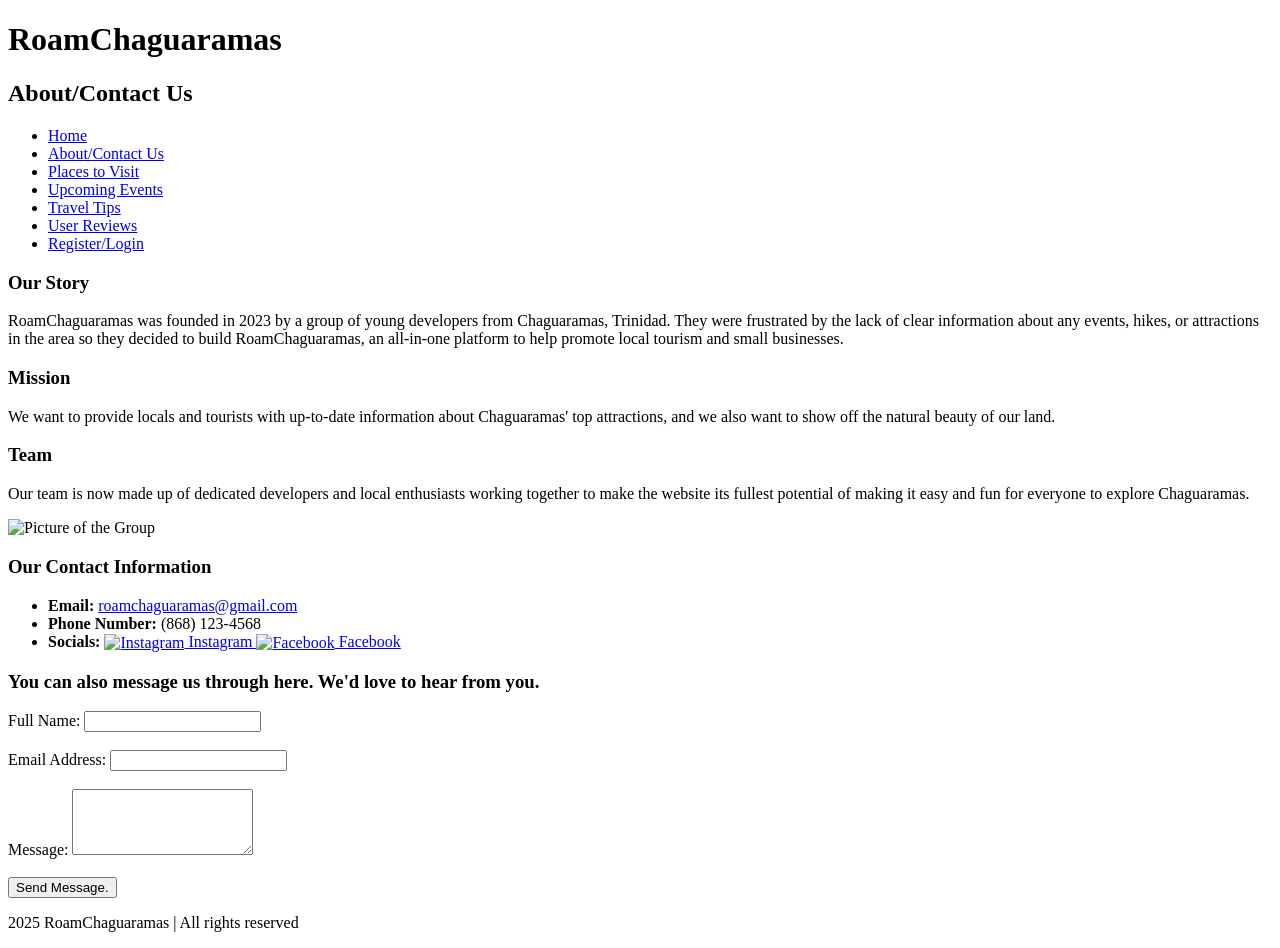
==== aboutcontact.html @ 031af69f "Add files via upload" ====
<!DOCTYPE html>  <!--Declares this is a html5 document -->
<html lang="en-GB">  <!-- Sets the language to general british language -->
<head>
     <meta charset="utf-8">  <!-- character set to utf-8 which has almost all the characters and symbols -->
	 <title> RoamChaguaramas Contact Us </title>   <!-- Sets page title in browser tab -->
	 <link rel="stylesheet" href="../css/style.css">  <!-- Links my external css sheet to style the page-->
</head>
<body>
    <header>  <!-- Top of the page with main headings and navigation menu -->
	      <h1>RoamChaguaramas</h1>   <!-- Website name -->
	      <h2>About/Contact Us</h2>  <!-- Page title -->	  
		  <nav>  <!-- Navigation bar -->
		    <ul>
			   <!--Unordered list of links to the various pages -->
			   <li><a href="../index.html">Home</a></li>
			   <li><a href="aboutcontact.html">About/Contact Us</a></li>
			   <li><a href="places.html">Places to Visit</a></li>
			   <li><a href="events.html">Upcoming Events</a></li>
			   <li><a href="tips.html">Travel Tips</a></li>
			   <li><a href="reviews.html">User Reviews</a></li>
			   <li><a href="registerlogin.html">Register/Login</a></li>
			</ul>
		  </nav>
	</header>
	
	<main>  <!-- Main page content -->
	<section> 
	    <h3>Our Story</h3>  <!-- Section on how the website started -->
		<p>RoamChaguaramas was founded in 2023 by a group of young developers from Chaguaramas, Trinidad.
		 They were frustrated by the lack of clear information about any events, hikes, or
		 attractions in the area so they decided to build RoamChaguaramas, an all-in-one platform 
		 to help promote local tourism and small businesses.</p>
		<h3>Mission</h3>  <!-- Website goals -->
		<p>We want to provide locals and tourists with up-to-date information about Chaguaramas' top attractions,
		 and we also want to show off the natural beauty of our land.</p>
		<h3>Team</h3>  <!--Information about the persons behind the site -->
		<p>Our team is now made up of dedicated developers and local enthusiasts working together to make the website
		 its fullest potential of making it easy and fun for everyone to explore Chaguaramas. </p>
		 <img src="../images/group.jpg" alt="Picture of the Group" width="700" height="400"> <!-- Source: <a href="https://www.freepik.com/free-photo/group-afro-americans-working-together_2522693.htm">Image by senivpetro on Freepik</a> -->
	</section>
	<section class="contact">
	    <h3>Our Contact Information</h3> <!-- Contact info -->
		<ul>
		  <li> <strong>Email:</strong> <a href="mailto:roamchaguaramas@gmail.com"> roamchaguaramas@gmail.com </a></li>
		  <li> <strong>Phone Number: </strong> (868) 123-4568 </li>
		  <li> <strong>Socials: </strong>
		               <a href="https://www.instagram.com" target="_blank"> 
					   <img src="../images/instagram.png" alt="Instagram" width="24" style="vertical-align: middle;">
					   Instagram
					   </a> <!--Source: https://www.flaticon.com/free-icon/instagram_2111463?term=instagram&page=1&position=4&origin=search&related_id=2111463 -->
             		   <a href="https://www.facebook.com" target="_blank"> 
					   <img src="../images/facebook.png" alt="Facebook" width="24" style="vertical-align: middle;">
					   Facebook 
					   </a> <!-- Source: https://www.flaticon.com/free-icon/facebook_733547?term=facebook&page=1&position=3&origin=search&related_id=733547 -->
		  </li>
		</ul>
	</section>
	<section>
	      <h3> You can also message us through here. We'd love to hear from you. </h3>
		  <!-- Contact form begins here -->
		  <form action="#" method="get">  <!-- Form submission is just a placeholder -->
		     <label for="name"> Full Name: </label>
			 <input type="text" id="name" name="name" required>  <!-- Text input for name -->
			 <br><br>
			 <label for="email"> Email Address: </label>
			 <input type="email" id="email" name="email" required>  <!-- Email input -->
			 <br><br>
			 <label for="message"> Message: </label>
			 <textarea id="message" name="message" rows="4" required></textarea>  <!-- Textarea for messages -->
			 <br><br>
			 <button type="submit"> Send Message. </button> &nbsp;&nbsp; <!--Submit button -->
		  </form>
	</section>
	</main>
	
	<footer>  <!--Bottom of every page -->
	   <p> 2025 RoamChaguaramas | All rights reserved </p> 
	</footer>
</body>
</html>
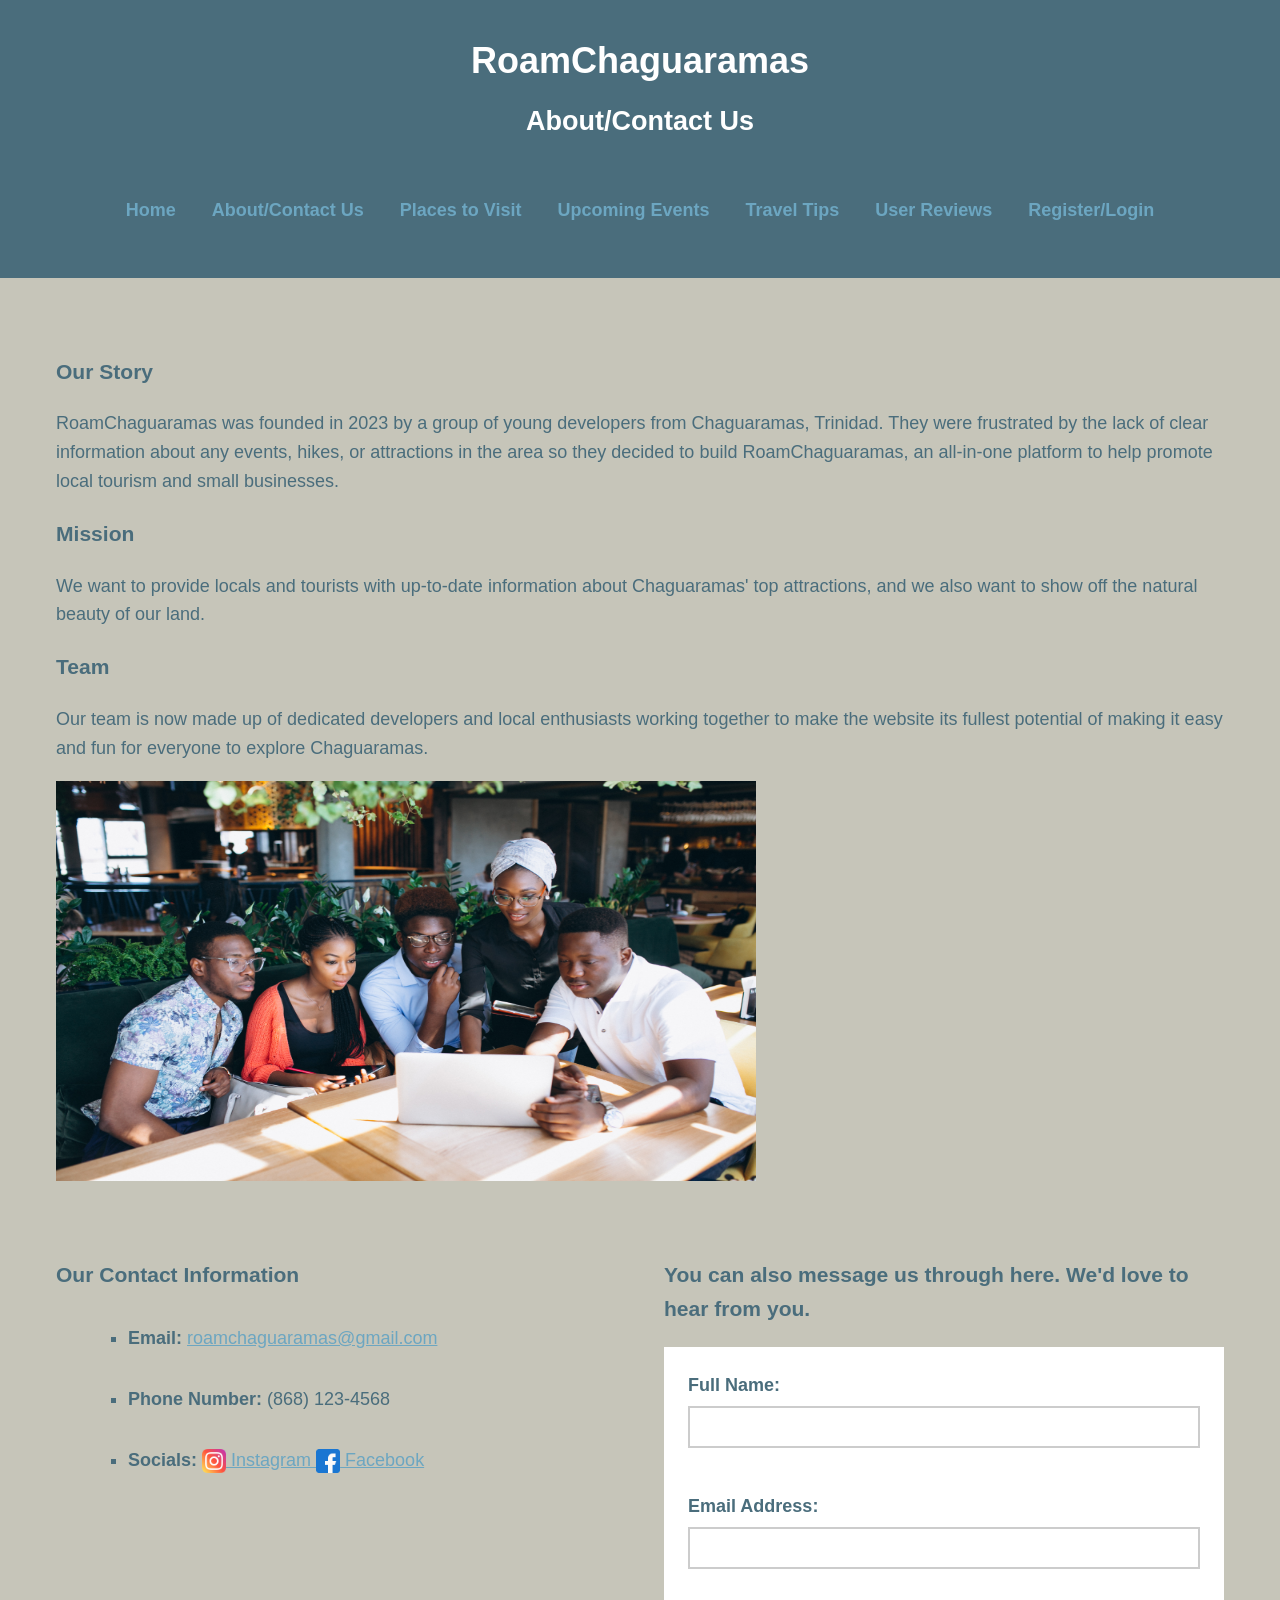
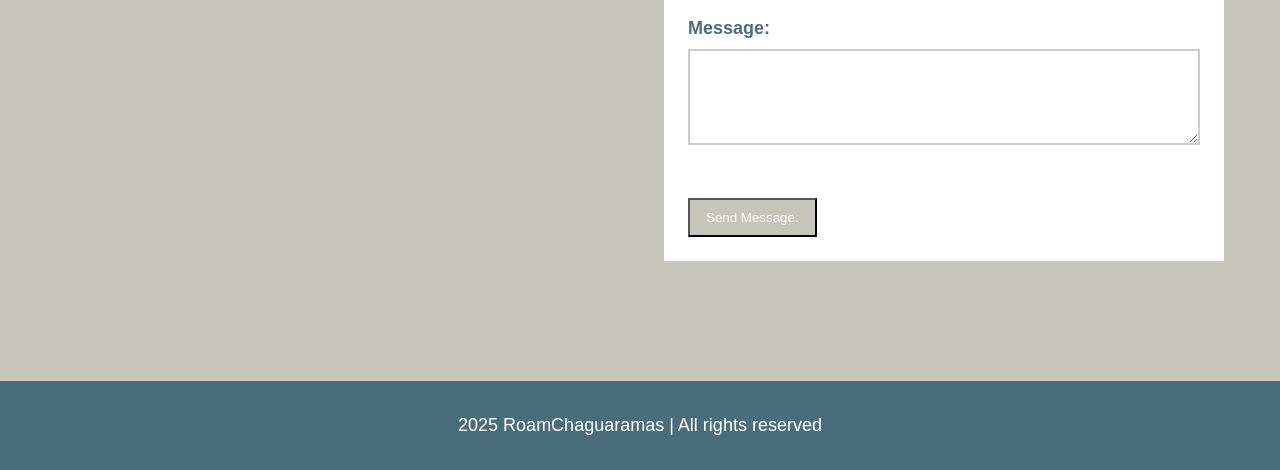
==== commit 45899fda: "Update aboutcontact.html" ====
--- a/aboutcontact.html
+++ b/aboutcontact.html
@@ -3,7 +3,7 @@
 <head>
      <meta charset="utf-8">  <!-- character set to utf-8 which has almost all the characters and symbols -->
 	 <title> RoamChaguaramas Contact Us </title>   <!-- Sets page title in browser tab -->
-	 <link rel="stylesheet" href="../css/style.css">  <!-- Links my external css sheet to style the page-->
+	 <link rel="stylesheet" href="style.css">  <!-- Links my external css sheet to style the page-->
 </head>
 <body>
     <header>  <!-- Top of the page with main headings and navigation menu -->
@@ -12,7 +12,7 @@
 		  <nav>  <!-- Navigation bar -->
 		    <ul>
 			   <!--Unordered list of links to the various pages -->
-			   <li><a href="../index.html">Home</a></li>
+			   <li><a href="index.html">Home</a></li>
 			   <li><a href="aboutcontact.html">About/Contact Us</a></li>
 			   <li><a href="places.html">Places to Visit</a></li>
 			   <li><a href="events.html">Upcoming Events</a></li>
@@ -36,7 +36,7 @@
 		<h3>Team</h3>  <!--Information about the persons behind the site -->
 		<p>Our team is now made up of dedicated developers and local enthusiasts working together to make the website
 		 its fullest potential of making it easy and fun for everyone to explore Chaguaramas. </p>
-		 <img src="../images/group.jpg" alt="Picture of the Group" width="700" height="400"> <!-- Source: <a href="https://www.freepik.com/free-photo/group-afro-americans-working-together_2522693.htm">Image by senivpetro on Freepik</a> -->
+		 <img src="group.jpg" alt="Picture of the Group" width="700" height="400"> <!-- Source: <a href="https://www.freepik.com/free-photo/group-afro-americans-working-together_2522693.htm">Image by senivpetro on Freepik</a> -->
 	</section>
 	<section class="contact">
 	    <h3>Our Contact Information</h3> <!-- Contact info -->
@@ -45,11 +45,11 @@
 		  <li> <strong>Phone Number: </strong> (868) 123-4568 </li>
 		  <li> <strong>Socials: </strong>
 		               <a href="https://www.instagram.com" target="_blank"> 
-					   <img src="../images/instagram.png" alt="Instagram" width="24" style="vertical-align: middle;">
+					   <img src="instagram.png" alt="Instagram" width="24" style="vertical-align: middle;">
 					   Instagram
 					   </a> <!--Source: https://www.flaticon.com/free-icon/instagram_2111463?term=instagram&page=1&position=4&origin=search&related_id=2111463 -->
              		   <a href="https://www.facebook.com" target="_blank"> 
-					   <img src="../images/facebook.png" alt="Facebook" width="24" style="vertical-align: middle;">
+					   <img src="facebook.png" alt="Facebook" width="24" style="vertical-align: middle;">
 					   Facebook 
 					   </a> <!-- Source: https://www.flaticon.com/free-icon/facebook_733547?term=facebook&page=1&position=3&origin=search&related_id=733547 -->
 		  </li>
@@ -77,4 +77,4 @@
 	   <p> 2025 RoamChaguaramas | All rights reserved </p> 
 	</footer>
 </body>
-</html>+</html>
--- a/style.css
+++ b/style.css
@@ -0,0 +1,283 @@
+*{
+	box-sizing: border-box;  /*Source: W3schools: https://www.w3schools.com/css/css3_box-sizing.asp */
+}
+body{
+	margin: 0; /* Removes default spacing around body content (W3schools: https://www.w3schools.com/css/css_margin.asp) */
+	font-family: Open Sans, sans-serif; /*Sets clean readable font */
+	background-color: #C6C5B9;  /*Applies a beige background (Coolors: https://coolors.co/ ) */
+	color: #4A6D7C; /*Default font colour body text- a blue gray colour */
+	font-size: 18px; /*Makes all text to be size 18 text*/
+}
+/*Link- applies a light blue colour to the link text and when you hover over it,it turns white*/
+a{
+	color: #6CA6C1;  /*(Coolors: https://coolors.co/ ) */
+}
+a:hover{
+	color:white;
+	text-decoration: none;  /* Removes underline 
+	                    (W3schools: https://www.w3schools.com/css/css_text_decoration.asp) */
+}
+header{
+	font-family: Verdana,sans-serif; /* Big readable heading */
+	color: white; /*Colour text*/
+	text-align: center; /*Centers the text in header */
+	padding: 16px; /*spacing*/
+	background-color: #4A6D7C; /*Blue gray header */
+}
+
+nav{
+	text-align:center; /*centers text*/
+	padding: 1em; /*spacing*/
+	font-family: Verdana,sans-serif; /*text font*/
+	font-size: 18px; /*text size*/
+	background-color: #4A6D7C; /*background colour of menu*/
+}
+nav ul{ /*Source: W3schools: https://www.w3schools.com/css/css_navbar.asp */
+	display: flex; /* display and justify-content align the flex items at the center of the container 
+	              (W3schools: https://www.w3schools.com/cssref/css3_pr_justify-content.php*/
+	justify-content: center;
+	list-style-type: none; /*Removes the default disc format */
+	padding: 0; /*padding to 0 removes the browser default setting */
+}
+nav ul li a{
+	padding: 0.25em 1em; /*Adds padding around each link (miss document)*/
+	text-decoration:none; /*no underlining*/
+	display: inline-block; /*Used to display them horizontally 
+	                      (W3schools: https://www.w3schools.com/css/css_inline-block.asp*/
+	font-weight: bold; /*Styles the link text bold */
+	text-align: center; /*centers menu text*/
+}
+nav ul li a:hover,nav ul li a:focus{
+	background-color: white;
+	color: black;
+	font-weight:bold;
+}
+.hero-slider{
+	position: relative; /* The element is positioned relative to its normal position
+	                   (https://www.w3schools.com/css/css_positioning.asp) */
+	height: 400px;  /*Sets a fixed height for hero slider */
+	width: 100%;   /*Sets the hero slider width to take up the full width of its container */
+	overflow: hidden; /*Clips any of the picture if too big to fit into the area 
+	                  (https://www.w3schools.com/css/css_overflow.asp) */
+	margin: 0 auto; /* Center the slider horizontally and sets top and bottom margins to 0
+               	   (https://www.w3schools.com/css/css_margin.asp) */		   
+}
+.slide{
+	position: absolute; /*Sets inside the hero slider */
+	width: 100%; /*Full width */
+	height: 100%; /*Full height */
+	opacity: 0; /*Sets transparency level to 0 since default is 1 */
+	left: 0; /*Aligns all slides to the left */
+	margin: 0; /*margin and padding to 0 remove the browser default settings */
+	padding: 0;
+	animation: fade 12s infinite ease-in-out;  /*Runs fade animation 
+	                                      (https://www.w3schools.com/css/css3_animations.asp)*/
+}
+.slide:nth-child(1){
+	animation-delay: 0s; /*First slide starts immediately 
+	                    (https://www.w3schools.com/css/css_pseudo_classes.asp)*/
+}
+.slide:nth-child(2){
+	animation-delay: 4s; /*Second slide starts after 4 seconds */
+}
+.slide:nth-child(3){
+	animation-delay: 8s; /*Third slide starts after 8 seconds */
+}
+@keyframes fade{ /*Controls the steps in an animation (https://www.w3schools.com/cssref/atrule_keyframes.php) */
+   0%,33%{  
+	   opacity: 1;  /*Fully visible here */
+	   z-index: 1;  /*Sets the order this on top (https://www.w3schools.com/cssref/pr_pos_z-index.php) */
+   }
+   34%,100%{
+	   opacity: 0;  /*Fully transparent here */
+	   z-index: 0; /*Hidden behind*/
+   }
+}
+.hero-slider img{
+	width: 100%; /*Full width of image */
+	height: 100%; /*Full height of image */
+	object-fit: cover; /*Clipped to fit (https://www.w3schools.com/cssref/css3_pr_object-fit.php)*/
+	display: block;  /*Fits the slider cleanly so that there are no gaps or weird spacing*/
+}
+main{
+	padding: 32px; /*Adds space on all sides*/
+	display: flex; /*Align things in a row or wrap if needed (https://www.w3schools.com/css/css3_flexbox.asp)*/
+	flex-wrap: wrap; /*move to next row if no space*/
+	font-size: 18px; /*Text size is 18*/
+	color: #4A6D7C; /*Text colour*/
+	margin: 0 auto; /*Horizontally centers the container*/
+	justify-content: center; /*Aligns the items in container to be centered*/
+	line-height: 1.6; 
+}
+main section,aside{
+	color: #4A6D7C; /*Text colour for both */
+	font-size: 18px;  /*Font colour for both */
+	background-color: #C6C5B9; /*Beige background*/
+	padding: 24px; /*Spacing*/
+	flex: 1 1 45%; /*Takes 45% of the container width*/
+}
+main section h3, main section h2{
+	color: #4A6D7C; /*Text colour*/
+	font-family: Verdana, sans-serif; /*Text font*/
+}
+.main-content,.rules{
+	border: 2px solid #ddd; /*Border for both sections*/
+	padding: 12px;	/*Spacing*/
+	line-height: 1.6;
+}
+.main-content{
+	flex: 2; /*Takes up 2 parts of container*/
+}
+.rules{
+	flex: 1; /*Takes up 1 part of container*/
+}
+.rules ul li{
+	margin-bottom: 24px;	/*Add space between each list item*/
+	list-style-type: square; /*Changes it to squre instead of disc*/
+}
+.contact ul li{
+	margin: 32px; /*Add space between each list item*/
+	list-style-type: square; /*Changes it to squre instead of disc*/
+}
+footer{
+	background-color: #4A6D7C; /*Background colour of footer*/
+	color: white; /*Footer text colour*/
+	text-align: center; /*Text centered*/
+	padding: 16px; /*Spacing all sides */
+	margin-top: 32px; /*Spacing between footer and main section */
+}
+aside h3{
+	color: #4A6D7C; /*Text colour of heading*/
+	margin-bottom: 16px; /*Spacing*/
+}
+aside ul{
+	list-style-type: square; /*Changes it to squre instead of disc*/
+}
+aside ul li{
+	margin-bottom: 10px;  /*Add space between each list item*/
+	color: #4A6D7C; /*colour text of list*/
+}
+form{
+	background-color: #ffffff; /*colour of form itself*/
+	padding: 24px; /*spacing*/
+	font-family: inherit; /*gets the font family from parent*/
+	margin-bottom: 32px; /*spacing between form and footer*/
+}
+form label{
+	display: block; /*starts on a new line and taks up full width*/
+	margin-bottom: 6px; /*spacing between form label and form itself*/
+	font-weight: bold; 
+	color: #4A6D7C; /*colour of form text*/
+}
+input[type=text], input[type=email], input[type=password], textarea{
+	width: 100%; /*full width size*/
+	padding: 10px; /*spacing*/
+	margin-bottom: 16px; /*space between each input fields*/
+	border: 2px solid #CCC; /*border size and colout*/
+	font-family: inherit; /*gets the font from parent */
+	font-size: 16px; /*text size*/
+}
+form button{
+	padding: 10px 16px; /*Spacing on top and bottom is 10 and spacing left to right is 16*/
+	background-color: #C6C5B9; /*Colour of form button*/
+	color: white; /*Colour of form button text*/
+}
+form button:hover{
+	background-color: #4A6D7C; /*Colour of button when you hover over it*/
+}
+.tips{
+	display: flex; /*makes all the listing of tips line up in one row*/
+	flex-wrap: nowrap; /*they will not wrap (https://www.w3schools.com/cssref/css3_pr_flex-wrap.php)*/
+	justify-content: space-between; /* there will be spacing
+	                                  (https://www.w3schools.com/cssref/css3_pr_justify-content.php)*/	
+	gap: 16px; /*size of space between the columns of the row(https://www.w3schools.com/cssref/css3_pr_gap.php)*/
+}
+.tips section{
+	flex: 1; /*takes up equal space*/
+	padding: 20px; /*spacing between section content and border*/
+	border: 2px solid #3E505B; /*border size and colour*/
+	background-color: white; /*colour of section container itself*/
+}
+.tips section ul{
+	list-style-type: square; /*Style type is changed to square for the listing of tips*/
+}
+
+.testimonials{
+	display: grid; /*Grid formatting for reviews (https://www.w3schools.com/css/css_grid_container.asp)*/
+    grid-template-columns: auto auto auto auto; /*size of the columns determined by the size of the container and on the size of the contents in the columns*/
+	background-color: white; /*Background colour of reviews*/
+	border: 2px solid #cccccc; /*Border colour and width around reviews*/
+	padding: 16px; /*space between reviews and border*/	
+}
+.testimonials .sentence{
+	grid-column: 1/5; /*spans across all columns(https://www.w3schools.com/cssref/pr_grid-column.php)*/
+	background-color: #C6C5B9; /*colour of text area*/
+	text-align: center; /*centers sentence text*/
+	font-weight: bold;
+	margin-bottom: 24px; /*spacing between the sentence and reviews*/
+	color: #4A6D7C; /*colour of heading text */
+}
+.review{
+	border: 1px solid #cccccc; /*Border colour and width in between reviews*/
+	padding: 16px; /*spacing*/
+}
+.stars-filled{
+	color: yellow; /*Colour of filled stars*/
+}
+.stars{
+	color: #cccccc; /*The colour of the outline of the star*/
+}
+.eventcountdown{
+	width: 100%; /*Takes up full width of row*/
+	background-color: white; /*Background colour of row*/
+	color: #4A6D7C;  /*Colour of text*/
+	border: 3px solid #cccccc; /*border width and colour*/
+	border-radius: 8px; /*rounds the corners*/
+	padding: 16px; /*Spacing inside box*/
+	margin-bottom: 20px; /*Space below this row*/
+	text-align: center; /*centers the text*/
+}
+.event img{
+	width:300px; /*fixed width and height of images*/
+	height: 320px;
+}
+.event{
+	text-align: center; /*centers everything inside event*/
+}
+.placescontainer{
+	display: grid; /*Makes a 3 column layout for places to be set evenly*/
+	grid-template-columns: 450px 450px 450px;
+	gap: 24px; /*spacing between columns*/
+	width: 100%; /*takes up full width*/
+}
+.places{
+	padding: 16px; /*Spacing*/
+	background-color: #C6C5B9; /*colour of background of places section*/
+
+}
+.places h3{
+	text-align: center;
+	margin-bottom: 16px; /*spacing between headings and pictures*/
+}
+.places article{
+	margin-bottom: 16px; /*adds space on bottom of each one*/
+	text-align: center; /*centers text*/
+}
+.places article img{
+	width:100%;
+	height: 250px;
+	object-fit: cover;
+}
+.places figcaption{
+	margin-top: 12px; /*spacing bewteen picture and caption text*/
+}
+iframe{
+	display: block; 
+	margin: 0 auto; /* Center the frame horizontally and sets top and bottom margins to 0
+               	   (https://www.w3schools.com/css/css_margin.asp) */
+	border: 2px solid #4A6D7C; /*colour and size of border around map*/
+}
+.maps{
+	text-align: center;
+	margin-bottom: 16px; /*spacing between headings and pictures*/
+}
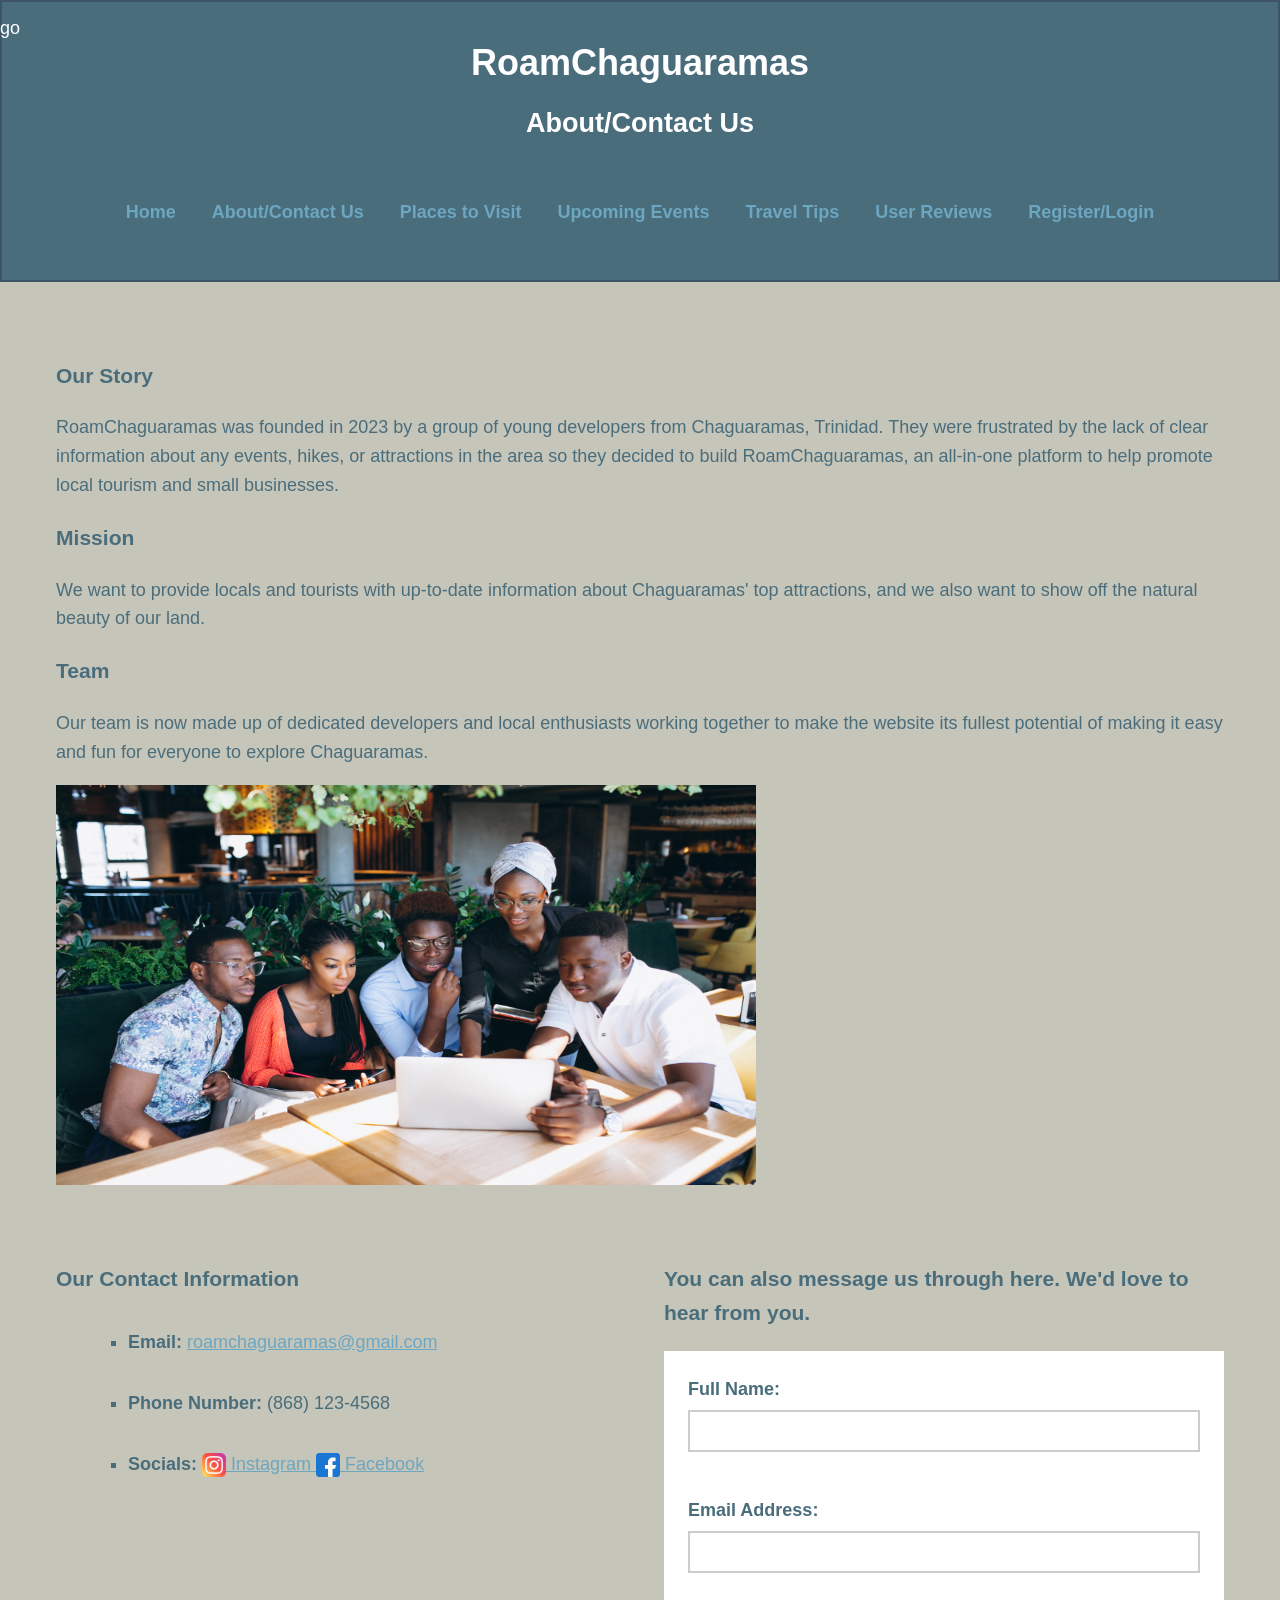
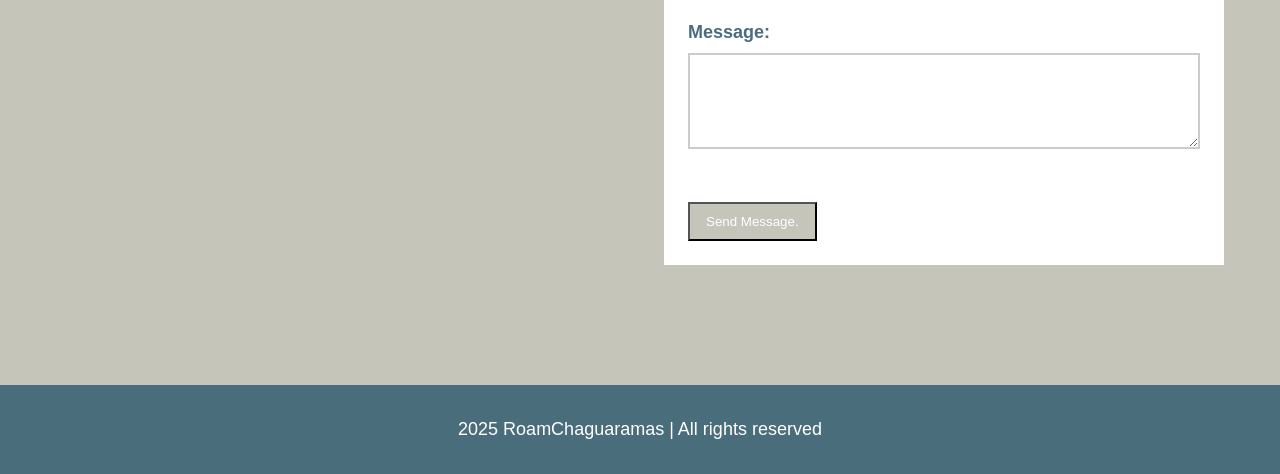
==== commit e3f98cbb: "Update aboutcontact.html" ====
--- a/aboutcontact.html
+++ b/aboutcontact.html
@@ -7,7 +7,8 @@
 </head>
 <body>
     <header>  <!-- Top of the page with main headings and navigation menu -->
-	      <h1>RoamChaguaramas</h1>   <!-- Website name -->
+	<img src="images/roam.png" alt="logo" class="logo">
+	    <h1>RoamChaguaramas</h1>   <!-- Website name -->
 	      <h2>About/Contact Us</h2>  <!-- Page title -->	  
 		  <nav>  <!-- Navigation bar -->
 		    <ul>
--- a/style.css
+++ b/style.css
@@ -23,8 +23,17 @@
 	text-align: center; /*Centers the text in header */
 	padding: 16px; /*spacing*/
 	background-color: #4A6D7C; /*Blue gray header */
-}
-
+	position: relative;
+	border: 2px solid #3D5467;
+}
+header .logo{
+	position: absolute; /*sets the left edge of element to a unit to the left of the left edge of its nearest positioned ancestor
+	(https://www.w3schools.com/cssref/pr_pos_left.php)*/
+	left: -32px;
+	top: 16px;
+	height: 150px;
+	width: auto;
+}
 nav{
 	text-align:center; /*centers text*/
 	padding: 1em; /*spacing*/
@@ -238,7 +247,7 @@
 	text-align: center; /*centers the text*/
 }
 .event img{
-	width:300px; /*fixed width and height of images*/
+	width: 300px; /*fixed width and height of images*/
 	height: 320px;
 }
 .event{
@@ -260,8 +269,13 @@
 	margin-bottom: 16px; /*spacing between headings and pictures*/
 }
 .places article{
-	margin-bottom: 16px; /*adds space on bottom of each one*/
-	text-align: center; /*centers text*/
+	display: flex; /*makes it a flex container so i can line up the articles better*/
+	flex-direction: column; /*makes the flexible items display vertically, as a column
+	(https://www.w3schools.com/cssref/css3_pr_flex-direction.php)*/
+	align-items: center; /*horizontally centers the items in the articles */
+	justify-content: space-evenly; /*even spacing*/
+	height: 600px; /*height of the articles box*/
+	border: 2px solid #3D5467;
 }
 .places article img{
 	width:100%;
@@ -280,4 +294,9 @@
 .maps{
 	text-align: center;
 	margin-bottom: 16px; /*spacing between headings and pictures*/
-}+}
+.sentence1{
+	grid-column: 1/4; /*spans all 3 columns*/
+	text-align: center;
+	margin-bottom: 24px; /*space between sentence and the places section*/
+}
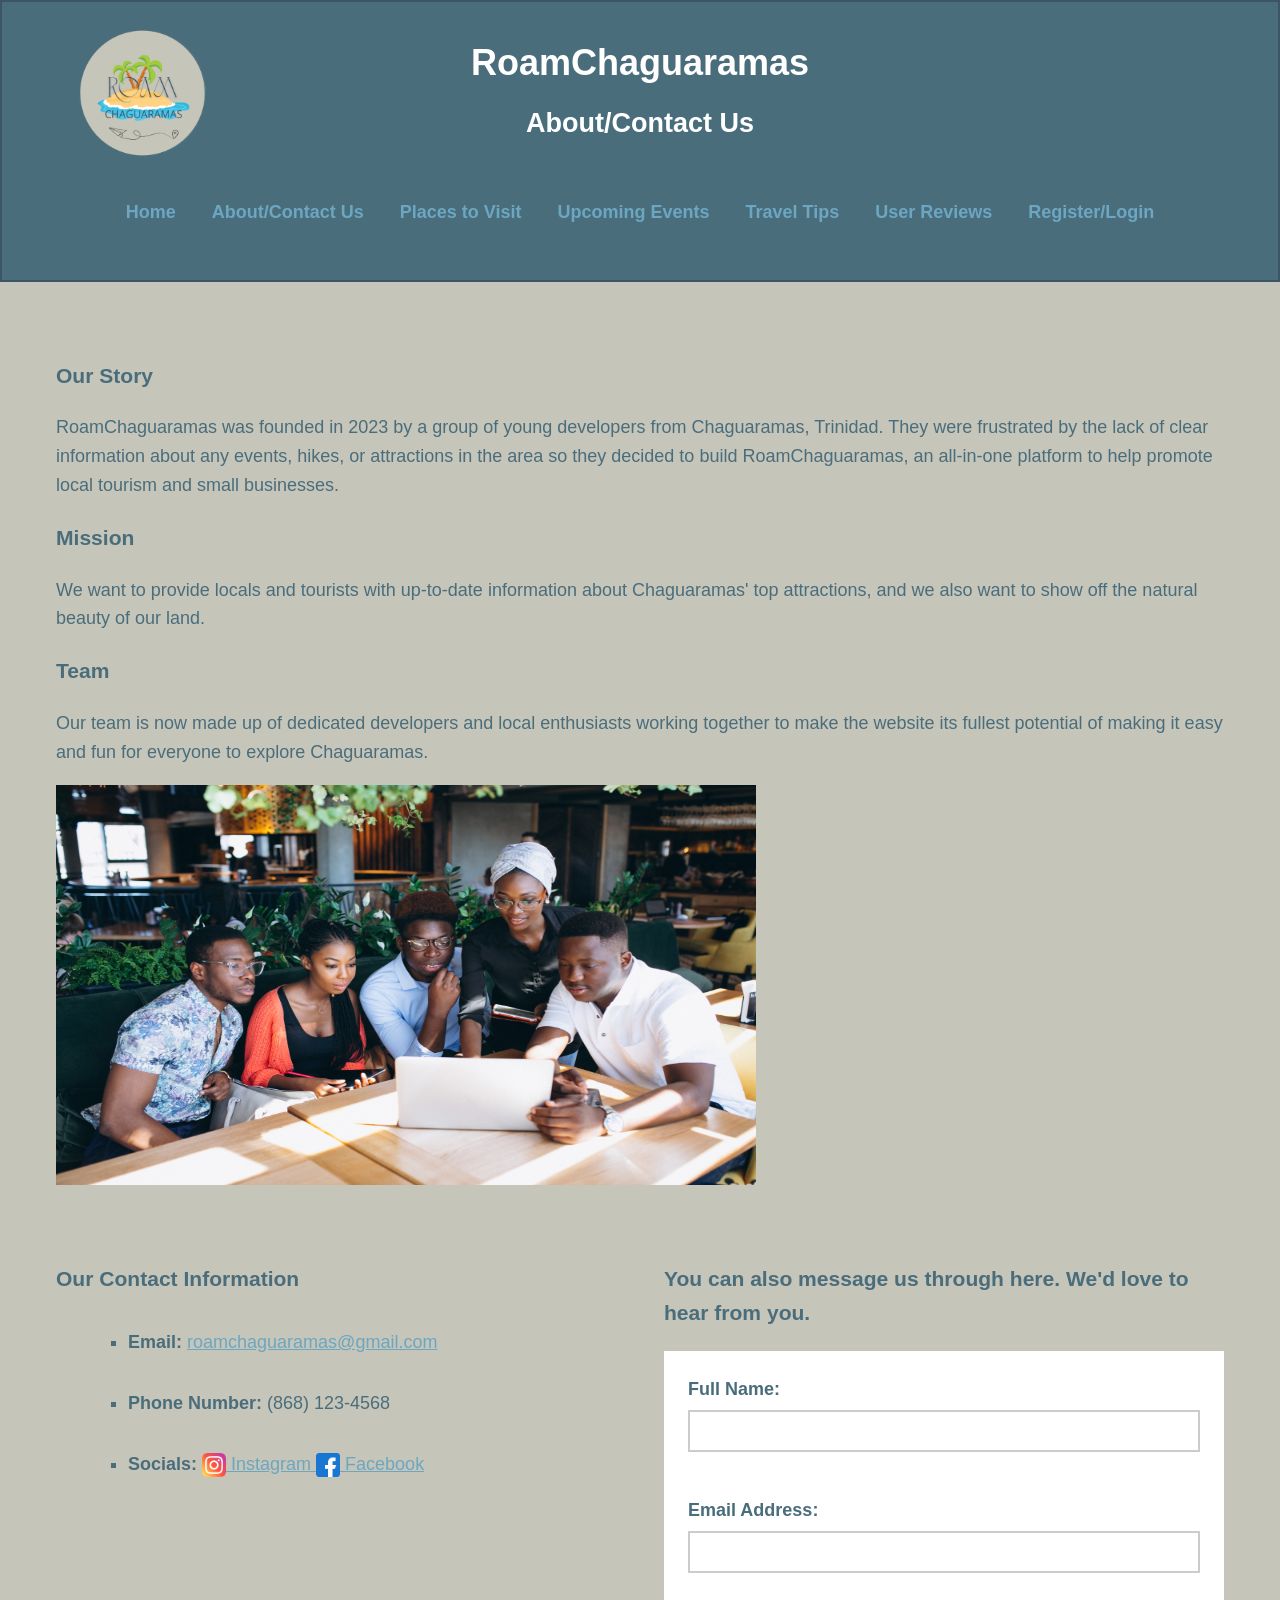
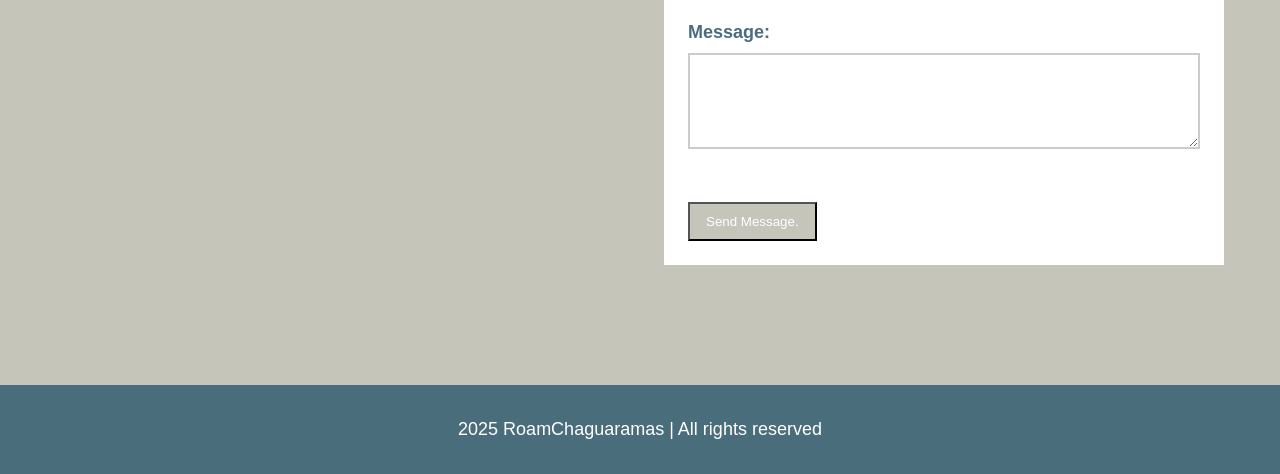
==== commit fbfccfd5: "Update aboutcontact.html" ====
--- a/aboutcontact.html
+++ b/aboutcontact.html
@@ -7,7 +7,7 @@
 </head>
 <body>
     <header>  <!-- Top of the page with main headings and navigation menu -->
-	<img src="images/roam.png" alt="logo" class="logo">
+	<img src="roam.png" alt="logo" class="logo">
 	    <h1>RoamChaguaramas</h1>   <!-- Website name -->
 	      <h2>About/Contact Us</h2>  <!-- Page title -->	  
 		  <nav>  <!-- Navigation bar -->
--- a/style.css
+++ b/style.css
@@ -29,7 +29,7 @@
 header .logo{
 	position: absolute; /*sets the left edge of element to a unit to the left of the left edge of its nearest positioned ancestor
 	(https://www.w3schools.com/cssref/pr_pos_left.php)*/
-	left: -32px;
+	left: 8px;
 	top: 16px;
 	height: 150px;
 	width: auto;
